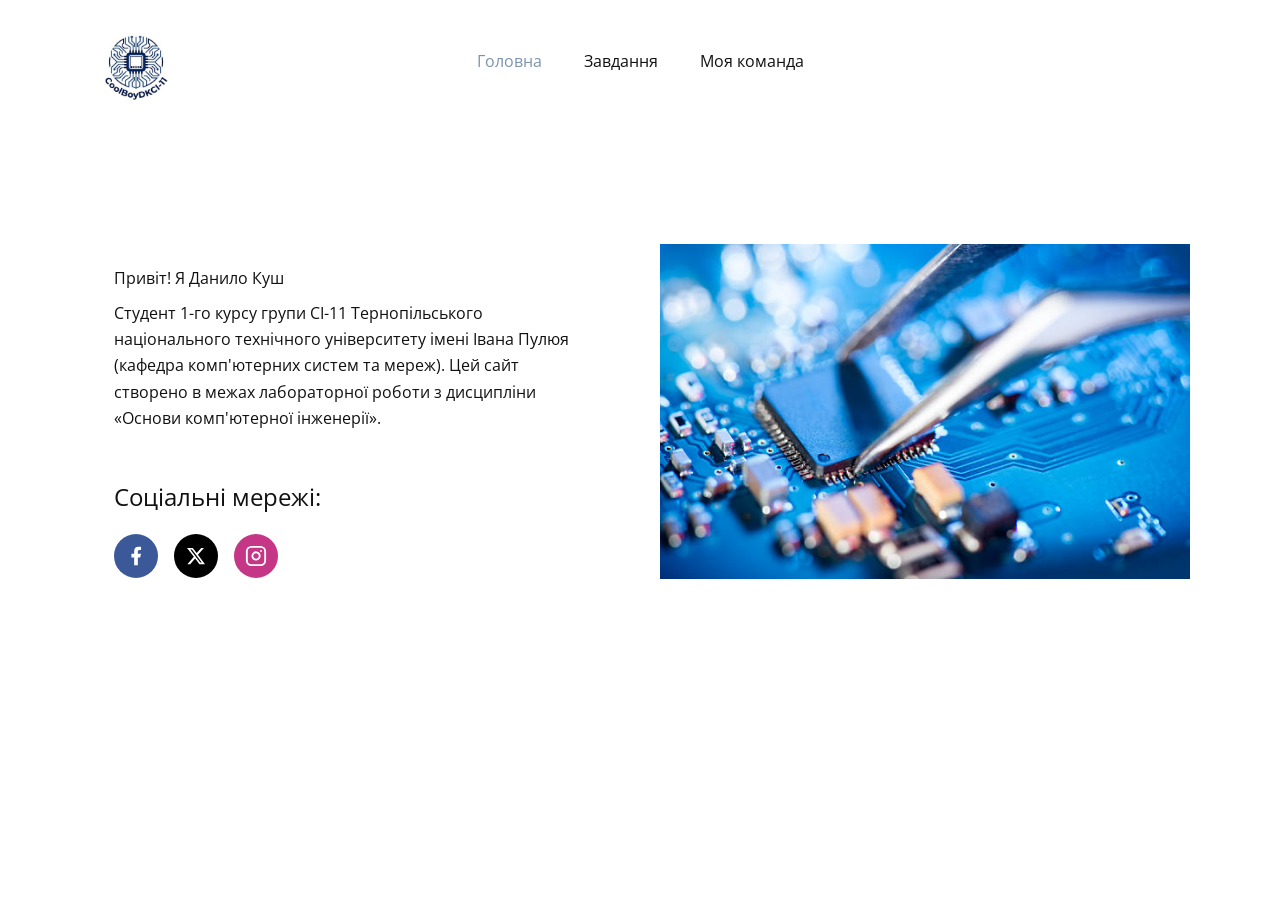
==== index.html @ 0f35983a "Add files via upload" ====
<!DOCTYPE html>
<html lang="uk">
<head>
  <meta charset="UTF-8">
  <meta name="viewport" content="width=device-width, initial-scale=1.0">
  <title>Головна — Данило Куш</title>
  <link rel="preconnect" href="https://fonts.googleapis.com">
  <link rel="preconnect" href="https://fonts.gstatic.com" crossorigin>
  <link href="https://fonts.googleapis.com/css2?family=Open+Sans:wght@400;600;700&display=swap" rel="stylesheet">
  <link rel="stylesheet" href="style.css">
</head>
<body>

  <header class="site-header">
    <div class="container header-inner">
      <a href="index.html" class="logo-link" aria-label="На головну">
        <img src="logo.png" alt="CoolBoyDKCI-11 логотип" class="logo-img">
      </a>

      <nav class="main-nav">
        <a href="index.html" class="nav-link active">Головна</a>
        <a href="tasks.html" class="nav-link">Завдання</a>
        <a href="team.html" class="nav-link">Моя команда</a>
      </nav>
    </div>
  </header>

  <main class="home-main">
    <div class="container home-grid">
      <div class="home-info">
        <p class="greeting">Привіт! Я Данило Куш</p>
        <p class="bio-text">
          Студент 1-го курсу групи СІ-11 Тернопільського національного технічного університету імені Івана Пулюя (кафедра комп'ютерних систем та мереж). Цей сайт створено в межах лабораторної роботи з дисципліни «Основи комп'ютерної інженерії».
        </p>

        <h2 class="socials-title">Соціальні мережі:</h2>
        <div class="socials-list">
          <a href="https://www.facebook.com/" target="_blank" rel="noopener noreferrer" class="social-btn social-fb" aria-label="Facebook">
            <svg viewBox="0 0 24 24" width="22" height="22" fill="currentColor">
              <path d="M14 13.5h2.5l1-4H14v-2c0-1.03 0-2 2-2h1.5V2.14c-.326-.043-1.557-.14-2.857-.14C11.928 2 10 3.657 10 6.7v2.8H7v4h3V22h4v-8.5z"/>
            </svg>
          </a>

          <a href="https://x.com/" target="_blank" rel="noopener noreferrer" class="social-btn social-x" aria-label="X">
            <svg viewBox="0 0 24 24" width="20" height="20" fill="currentColor">
              <path d="M18.244 2.25h3.308l-7.227 8.26 8.502 11.24H16.17l-5.214-6.817L4.99 21.75H1.68l7.73-8.835L1.254 2.25H8.08l4.713 6.231zm-1.161 17.52h1.833L7.084 4.126H5.117z"/>
            </svg>
          </a>

          <a href="https://www.instagram.com/" target="_blank" rel="noopener noreferrer" class="social-btn social-ig" aria-label="Instagram">
            <svg viewBox="0 0 24 24" width="22" height="22" fill="none" stroke="currentColor" stroke-width="2" stroke-linecap="round" stroke-linejoin="round">
              <rect x="2" y="2" width="20" height="20" rx="5" ry="5"></rect>
              <path d="M16 11.37A4 4 0 1 1 12.63 8 4 4 0 0 1 16 11.37z"></path>
              <line x1="17.5" y1="6.5" x2="17.51" y2="6.5"></line>
            </svg>
          </a>
        </div>
      </div>

      <div class="home-media">
        <img src="chip.jpg" alt="Мікросхема та пінцет" class="hero-image">
      </div>
    </div>
  </main>

</body>
</html>
---- style.css ----
* {
    box-sizing: border-box;
    margin: 0;
    padding: 0;
}

body {
    font-family: 'Open Sans', sans-serif;
    background-color: #ffffff;
    color: #111111;
    line-height: 1.6;
    font-size: 16px;
}

.container {
    max-width: 1140px;
    margin: 0 auto;
    padding: 0 20px;
}

.site-header {
    padding: 16px 0;
    background-color: #ffffff;
}

.header-inner {
    display: grid;
    grid-template-columns: 1fr auto 1fr;
    align-items: center;
}

.logo-link {
    justify-self: start;
    display: inline-flex;
    align-items: center;
    text-decoration: none;
}

.logo-img {
    width: 92px;
    height: 92px;
    object-fit: contain;
    display: block;
}

.main-nav {
    justify-self: center;
    display: flex;
    align-items: center;
    gap: 42px;
}

.nav-link {
    text-decoration: none;
    color: #111111;
    font-size: 16px;
    font-weight: 400;
    transition: color 0.2s ease;
}

    .nav-link:hover {
        color: #7c93ad;
    }

    .nav-link.active {
        color: #7c93ad;
    }

.home-main {
    padding: 120px 0 80px;
}

.home-grid {
    display: flex;
    align-items: flex-start;
    justify-content: space-between;
    gap: 50px;
}

.home-info {
    flex: 1;
    max-width: 490px;
    padding-top: 22px;
    padding-left: 24px;
}

.greeting {
    font-size: 16px;
    color: #111111;
    margin-bottom: 8px;
}

.bio-text {
    font-size: 16px;
    line-height: 1.65;
    color: #111111;
}

.socials-title {
    margin-top: 46px;
    margin-bottom: 18px;
    font-size: 24px;
    font-weight: 400;
    color: #111111;
}

.socials-list {
    display: flex;
    align-items: center;
    gap: 16px;
}

.social-btn {
    width: 44px;
    height: 44px;
    border-radius: 50%;
    display: inline-flex;
    align-items: center;
    justify-content: center;
    color: #ffffff;
    text-decoration: none;
    transition: transform 0.2s ease, opacity 0.2s ease;
}

    .social-btn:hover {
        transform: translateY(-2px);
        opacity: 0.9;
    }

.social-fb {
    background-color: #3b5998;
}

.social-x {
    background-color: #000000;
}

.social-ig {
    background-color: #c53686;
}

.home-media {
    flex: 1;
    max-width: 530px;
}

.hero-image {
    width: 100%;
    height: 335px;
    object-fit: cover;
    display: block;
}

@media (max-width: 900px) {
    .main-nav {
        gap: 24px;
    }

    .home-main {
        padding: 60px 0;
    }

    .home-grid {
        flex-direction: column;
        align-items: center;
    }

    .home-info {
        padding-left: 0;
        padding-top: 0;
        max-width: 100%;
    }

    .home-media {
        max-width: 100%;
        width: 100%;
    }
}

@media (max-width: 600px) {
    .header-inner {
        display: flex;
        flex-direction: column;
        gap: 16px;
    }

    .main-nav {
        gap: 20px;
    }

    .hero-image {
        height: 240px;
    }
}

.tasks-main {
    padding: 60px 0 80px;
    text-align: center;
}

.tasks-title {
    font-size: 24px;
    font-weight: 600;
    margin-bottom: 10px;
}

.tasks-subtitle {
    font-size: 16px;
    margin-bottom: 30px;
}

.table-wrap {
    overflow-x: auto;
}

.rates-table {
    margin: 0 auto;
    border-collapse: collapse;
    font-size: 15px;
    text-align: center;
}

    .rates-table th,
    .rates-table td {
        border: 1px solid #111111;
        padding: 10px 14px;
    }

.team-main {
    padding: 60px 0 80px;
    text-align: center;
}

.team-title {
    font-size: 24px;
    font-weight: 600;
    margin-bottom: 24px;
}

.team-list {
    list-style: none;
    display: inline-block;
    text-align: left;
    font-size: 16px;
    line-height: 2;
}

    .team-list a {
        color: #111111;
        text-decoration: underline;
        transition: color 0.2s ease;
    }

        .team-list a:hover {
            color: #7c93ad;
        }
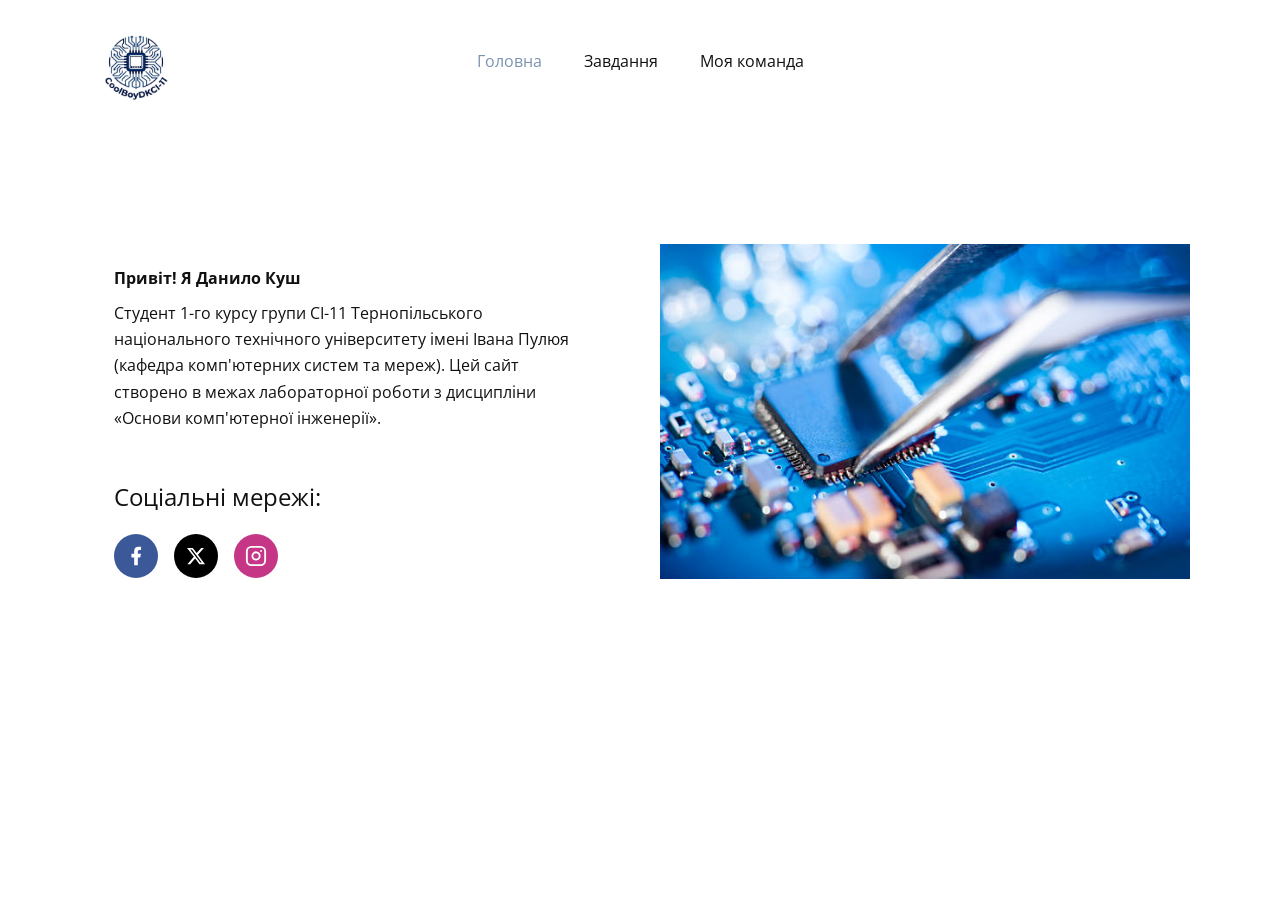
==== commit 7a60d4ab: "Update index.html" ====
--- a/index.html
+++ b/index.html
@@ -28,7 +28,7 @@
   <main class="home-main">
     <div class="container home-grid">
       <div class="home-info">
-        <p class="greeting">Привіт! Я Данило Куш</p>
+        <h1 class="greeting">Привіт! Я Данило Куш</h1>
         <p class="bio-text">
           Студент 1-го курсу групи СІ-11 Тернопільського національного технічного університету імені Івана Пулюя (кафедра комп'ютерних систем та мереж). Цей сайт створено в межах лабораторної роботи з дисципліни «Основи комп'ютерної інженерії».
         </p>
@@ -64,4 +64,4 @@
   </main>
 
 </body>
-</html>+</html>
